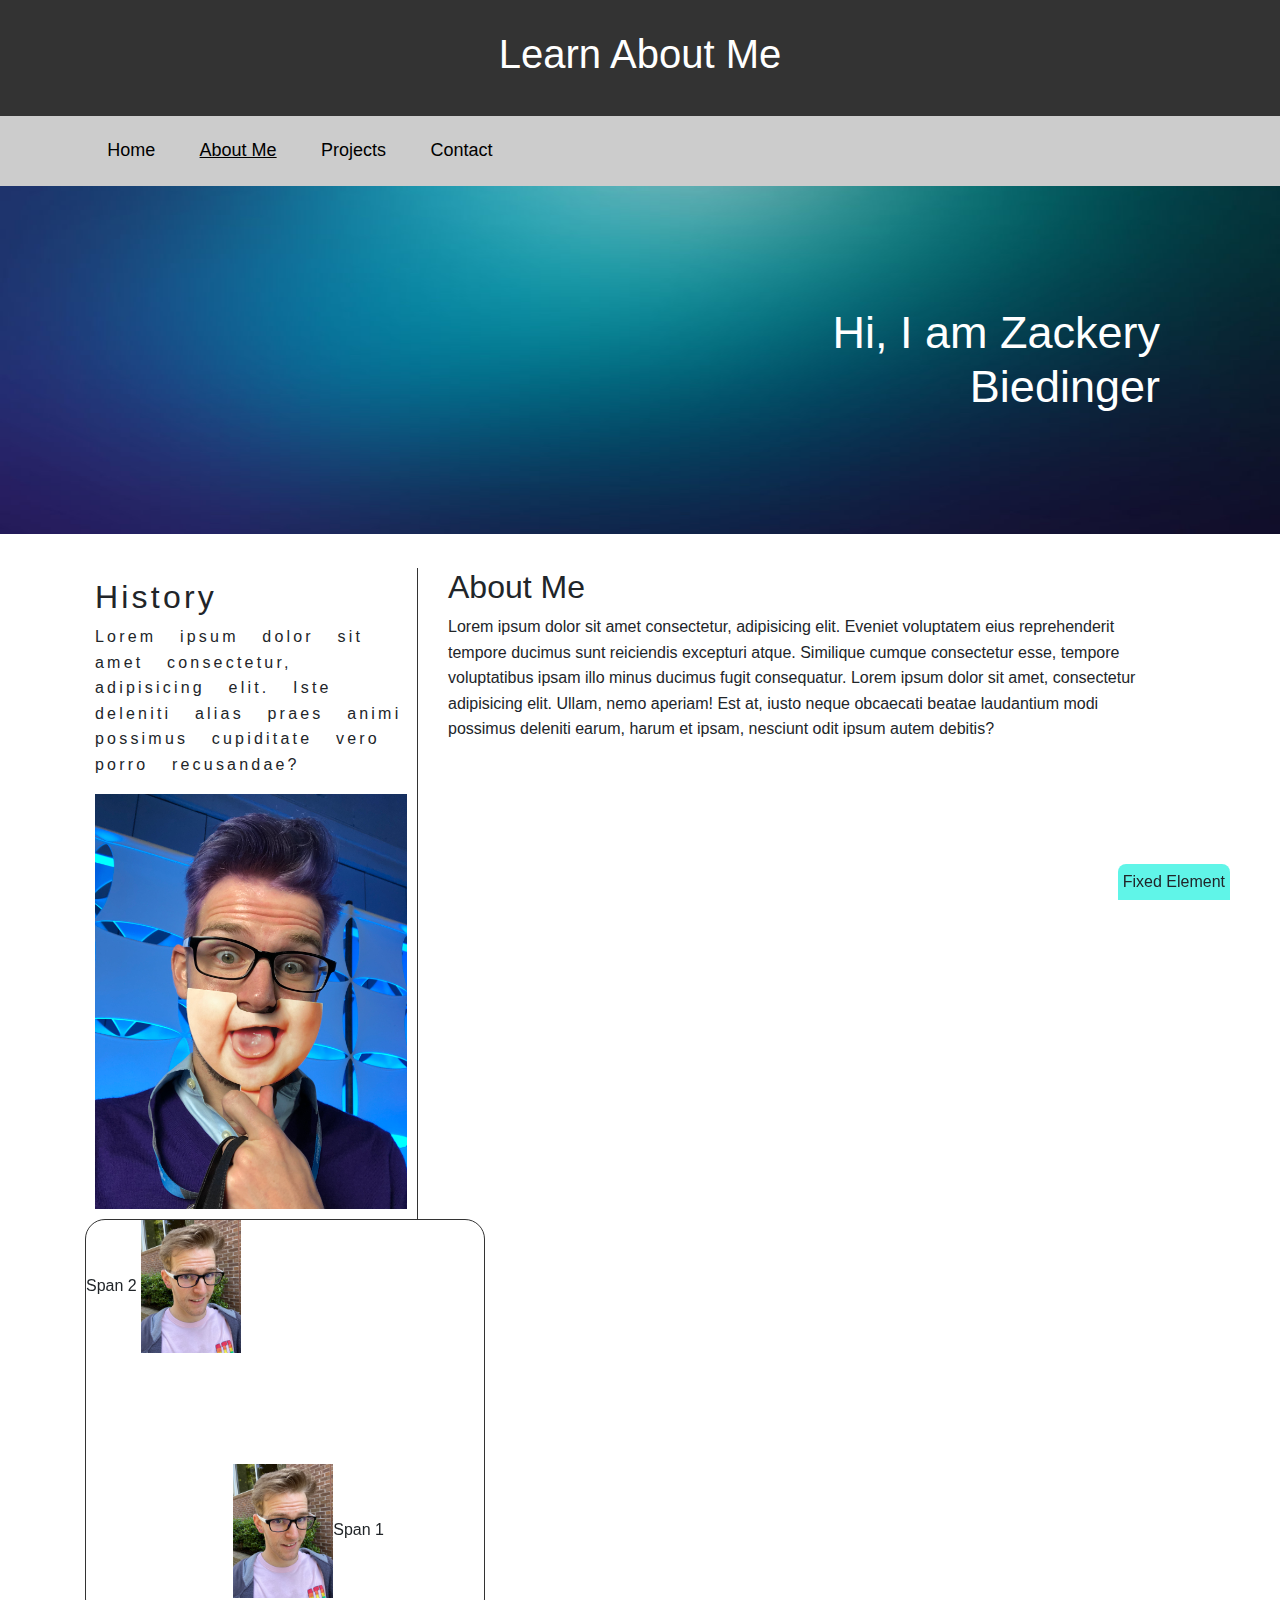
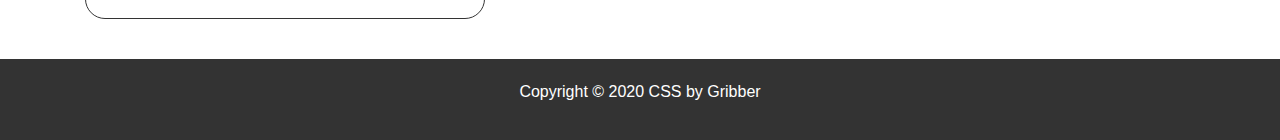
==== about.html @ 501b7749 "Initial Commit" ====
<!DOCTYPE html>
<html lang="en">
    <head>
        <meta charset="UTF-8">
        <meta name="viewport" content="width=device-width, initial-scale=1.0">

        <link rel="stylesheet" href="https://stackpath.bootstrapcdn.com/bootstrap/4.3.1/css/bootstrap.min.css" integrity="sha384-ggOyR0iXCbMQv3Xipma34MD+dH/1fQ784/j6cY/iJTQUOhcWr7x9JvoRxT2MZw1T" crossorigin="anonymous">
        <link rel="stylesheet" href="./CSS/styles.css">

        <title>Zack's Porfolio</title>
        <meta name="keywords" content="zack, portfolio, projects">
        <meta name="author" content="Zack">
    </head>
    <body>
        <header id="mainHeader">
            <div class="container">
                <h1>Learn About Me</h1>
            </div>
        </header>
        
        <nav id="mainNav">
            <div class="container">
                <ul>
                    <li><a href="index.html">Home</a></li>
                    <li class="active"><a href="about.html">About Me</a></li>
                    <li><a href="projects.html">Projects</a></li>
                    <li><a href="contact.html">Contact</a></li>
                </ul>
            </div>
        </nav>

        <section id="jumbo">
            <h1>
                Hi, I am Zackery<br>Biedinger
            </h1>
        </section>
        <br>

        <div class="container">
            <aside id="sidebar">
                <h2>History</h2>
                <p>Lorem ipsum dolor sit amet consectetur, adipisicing elit. Iste deleniti alias praes animi possimus cupiditate vero porro recusandae?</p>
                <img src="images\IMG_0447.JPG" width=100%>

            </aside>
            
            <section id="main">
                <h2>About Me</h2>
                <p>Lorem ipsum dolor sit amet consectetur, adipisicing elit. Eveniet voluptatem eius reprehenderit tempore ducimus sunt reiciendis excepturi atque. Similique cumque consectetur esse, tempore voluptatibus ipsam illo minus ducimus fugit consequatur.
                Lorem ipsum dolor sit amet, consectetur adipisicing elit. Ullam, nemo aperiam! Est at, iusto neque obcaecati beatae laudantium modi possimus deleniti earum, harum et ipsam, nesciunt odit ipsum autem debitis?
                </p>
                
            </section>
            
            <div class="clearFix"></div>
            <div id="pExample">
                <span><img src="images\IMG_0942.jpeg" width=100>Span 1</span>
                <span>Span 2</span>
                <img src="images\IMG_0942.jpeg" width=100>

            </div>
        </div>
        
        <div id="fixed">Fixed Element</div>

        <footer id="mainFooter">
            <p>Copyright &copy; 2020 CSS by Gribber</p>
        </footer>
    </body>
</html>
---- CSS/styles.css ----
body{
    font-family: Arial, Helvetica, sans-serif;
    font-size: 16px;
    line-height: 1.6em;
    margin: 0%;
}

.container{
    width: 95%;
    margin: auto;
    overflow: hidden;
}
.active {
    text-decoration: underline;
}

.clearFix{
    clear: both;
}

#mainHeader{
    background: #333;
    min-height: 80px;
    color: white;
    text-align: center;
}
#mainHeader h1{
    padding: 30px;
}
#mainNav{
    background: #ccc;
    color: black;
    position: -webkit-sticky;
    position: sticky;
    top: 0;
}
#mainNav ul{
    padding: 0%;
    margin: 0%;
    list-style: none;
}
#mainNav li{
    display: inline;
    float: left;
    padding: 2%;
    text-align: center;
}
#mainNav a{
    color: black;
    text-decoration: none;
    position: center;
    font-size: 18px;
}
#mainNav li:hover {
    background: #aaa;
}
#jumbo{
    background-image: url('../images/03-deep-blue-1024x576.jpg');
    background-position: center center;
    background-size: 100% 100%;
    min-height: 300px;
    text-align: right;
}
#jumbo h1{
    color: white;
    font-size: 45px;
    padding: 120px;
}
#main{
    float: right;
    width: 70%;
    padding: 0 30px;
    box-sizing: border-box;
}

#sidebar{
    float: left;
    width: 30%;
    padding: 10px;
    border-right: 1px solid #333;
    box-sizing: border-box;
    letter-spacing: 0.2em;
    word-spacing: 1em;
}
#mainFooter{
    background-color: #333;
    color: #fff;
    padding: 20px;
    margin-top: 40px;
    text-align: center;

}
#pExample{
    width: 400px;
    height: 400px;
    border: 1px solid #333;
    border-radius: 20px;
    position: relative;
}
#pExample span:first-child{
    position: absolute;
    bottom: 20px;
    right: 100px;
}
#pExample span:last-child{
    position: absolute;
    top: 100px;
    left: 30px;
    font-weight: 800;
    text-decoration: underline;
}
#fixed{
    position: fixed;
    bottom: 0;
    right: 50px;
    background: #08f0dca4;
    padding: 5px;
    border-radius: 0.5em 0.5em 0 0;
}
@media (max-width:600px){
    #main, #sidebar{
        width: 100%;
        float: none;
        border: none;
        border-bottom: 1px solid #333;

    }
}


/* p{
    border: 3px solid green;
    padding: 10px 20px;
    margin: 40px;
} */
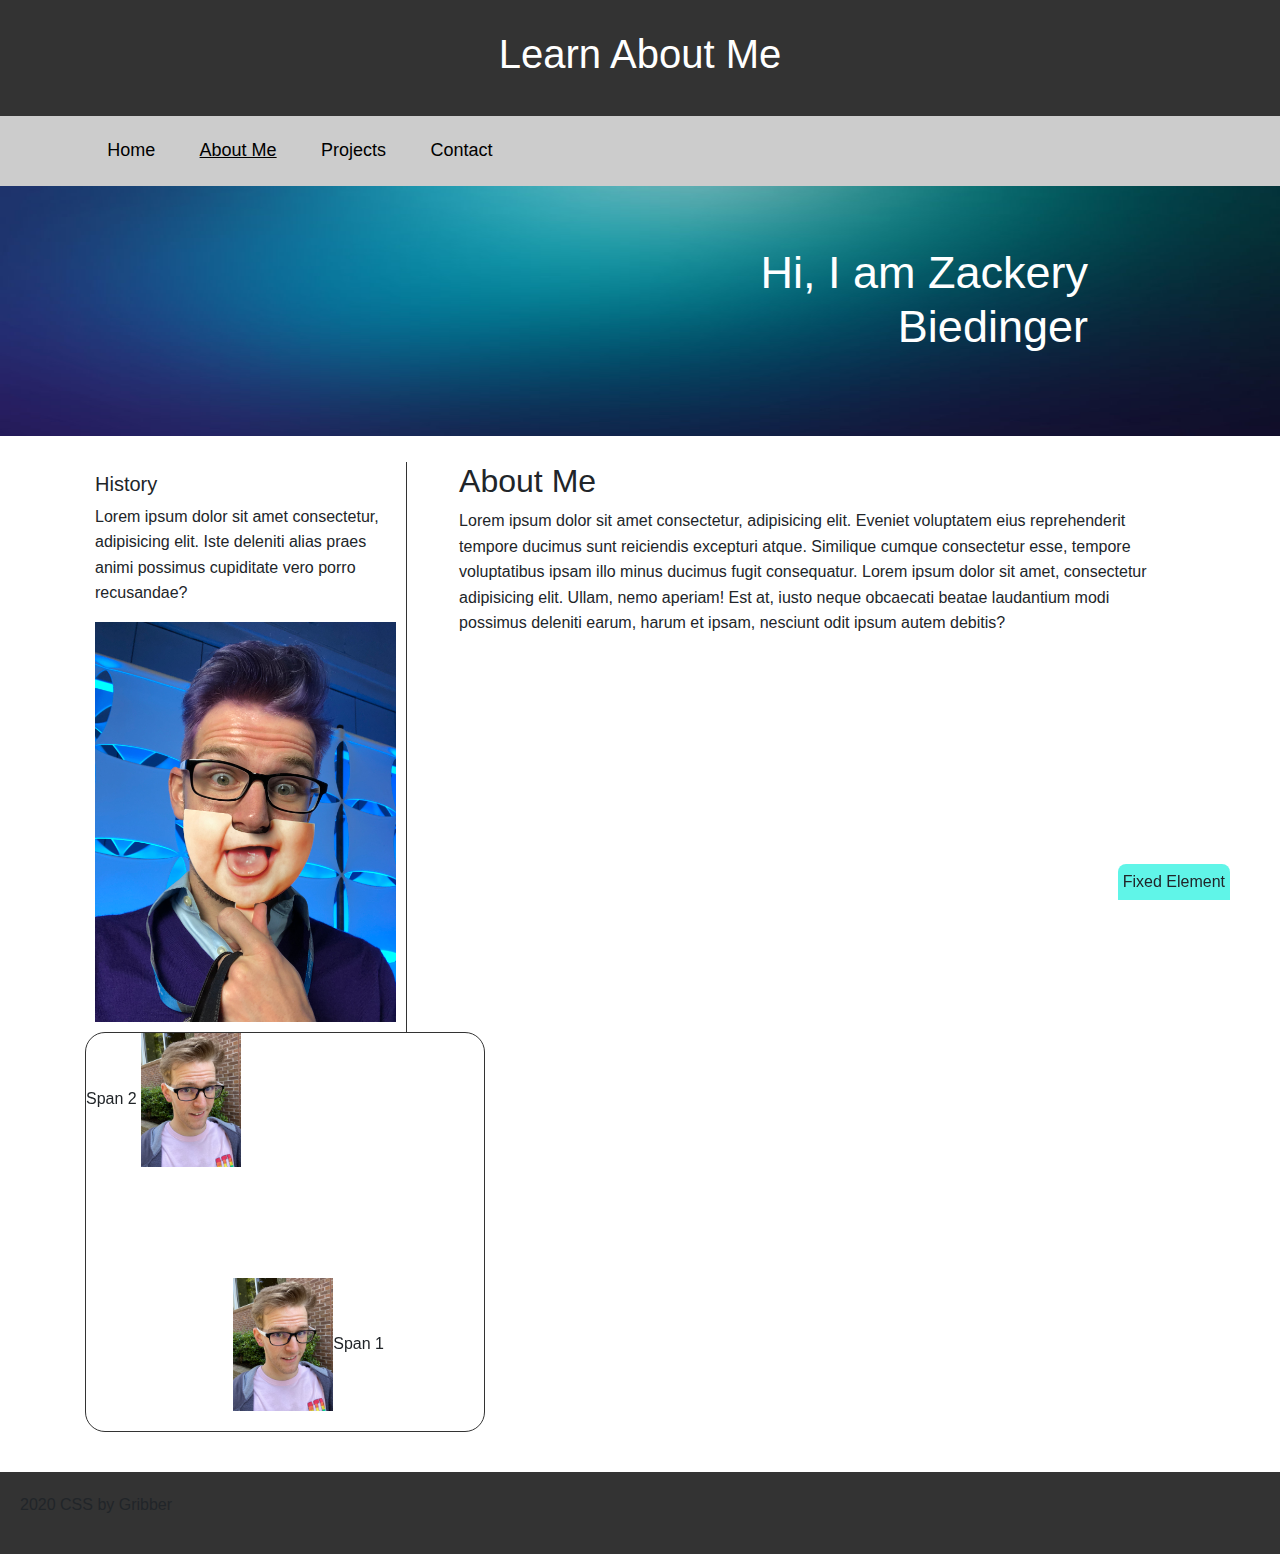
==== commit 8b1d90ec: "Updates to contact and project pages" ====
--- a/about.html
+++ b/about.html
@@ -64,7 +64,7 @@
         <div id="fixed">Fixed Element</div>
 
         <footer id="mainFooter">
-            <p>Copyright &copy; 2020 CSS by Gribber</p>
+            <p>2020 CSS by Gribber</p>
         </footer>
     </body>
 </html>--- a/CSS/styles.css
+++ b/CSS/styles.css
@@ -13,7 +13,9 @@
 .active {
     text-decoration: underline;
 }
-
+.textFade{
+    color: #ccc;
+}
 .clearFix{
     clear: both;
 }
@@ -58,37 +60,65 @@
     background-image: url('../images/03-deep-blue-1024x576.jpg');
     background-position: center center;
     background-size: 100% 100%;
-    min-height: 300px;
+    min-height: 250px;
     text-align: right;
 }
 #jumbo h1{
     color: white;
     font-size: 45px;
-    padding: 120px;
+    padding-top: 60px;
+    padding-right: 15%;
+}
+#jumbo p{
+    color: rgba(255, 255, 255, 0.5);
+    padding-right: 15%;
 }
 #main{
     float: right;
-    width: 70%;
+    width: 69%;
     padding: 0 30px;
     box-sizing: border-box;
 }
 
 #sidebar{
     float: left;
-    width: 30%;
+    width: 29%;
     padding: 10px;
+    margin-right: 2%;
     border-right: 1px solid #333;
     box-sizing: border-box;
-    letter-spacing: 0.2em;
-    word-spacing: 1em;
+    /* letter-spacing: 0.2em; */
+    /* word-spacing: 1em; */
+}
+#sidebar h2{
+    font-size: 20px;
+}
+#sidebar a{
+    color: black;
+}
+#sidebar a:hover{
+    color: #00b1a2;
 }
 #mainFooter{
     background-color: #333;
-    color: #fff;
     padding: 20px;
     margin-top: 40px;
-    text-align: center;
-
+    position: center;
+}
+#mainFooter ul{
+    padding: 0%;
+    margin: 0%;
+    list-style: none;
+}
+#mainFooter li{
+    display: inline;
+    float: right;
+    padding: 1%;
+}
+#mainFooter a{
+    color: #fff;
+    text-decoration: none;
+    font-size: 18px;
 }
 #pExample{
     width: 400px;
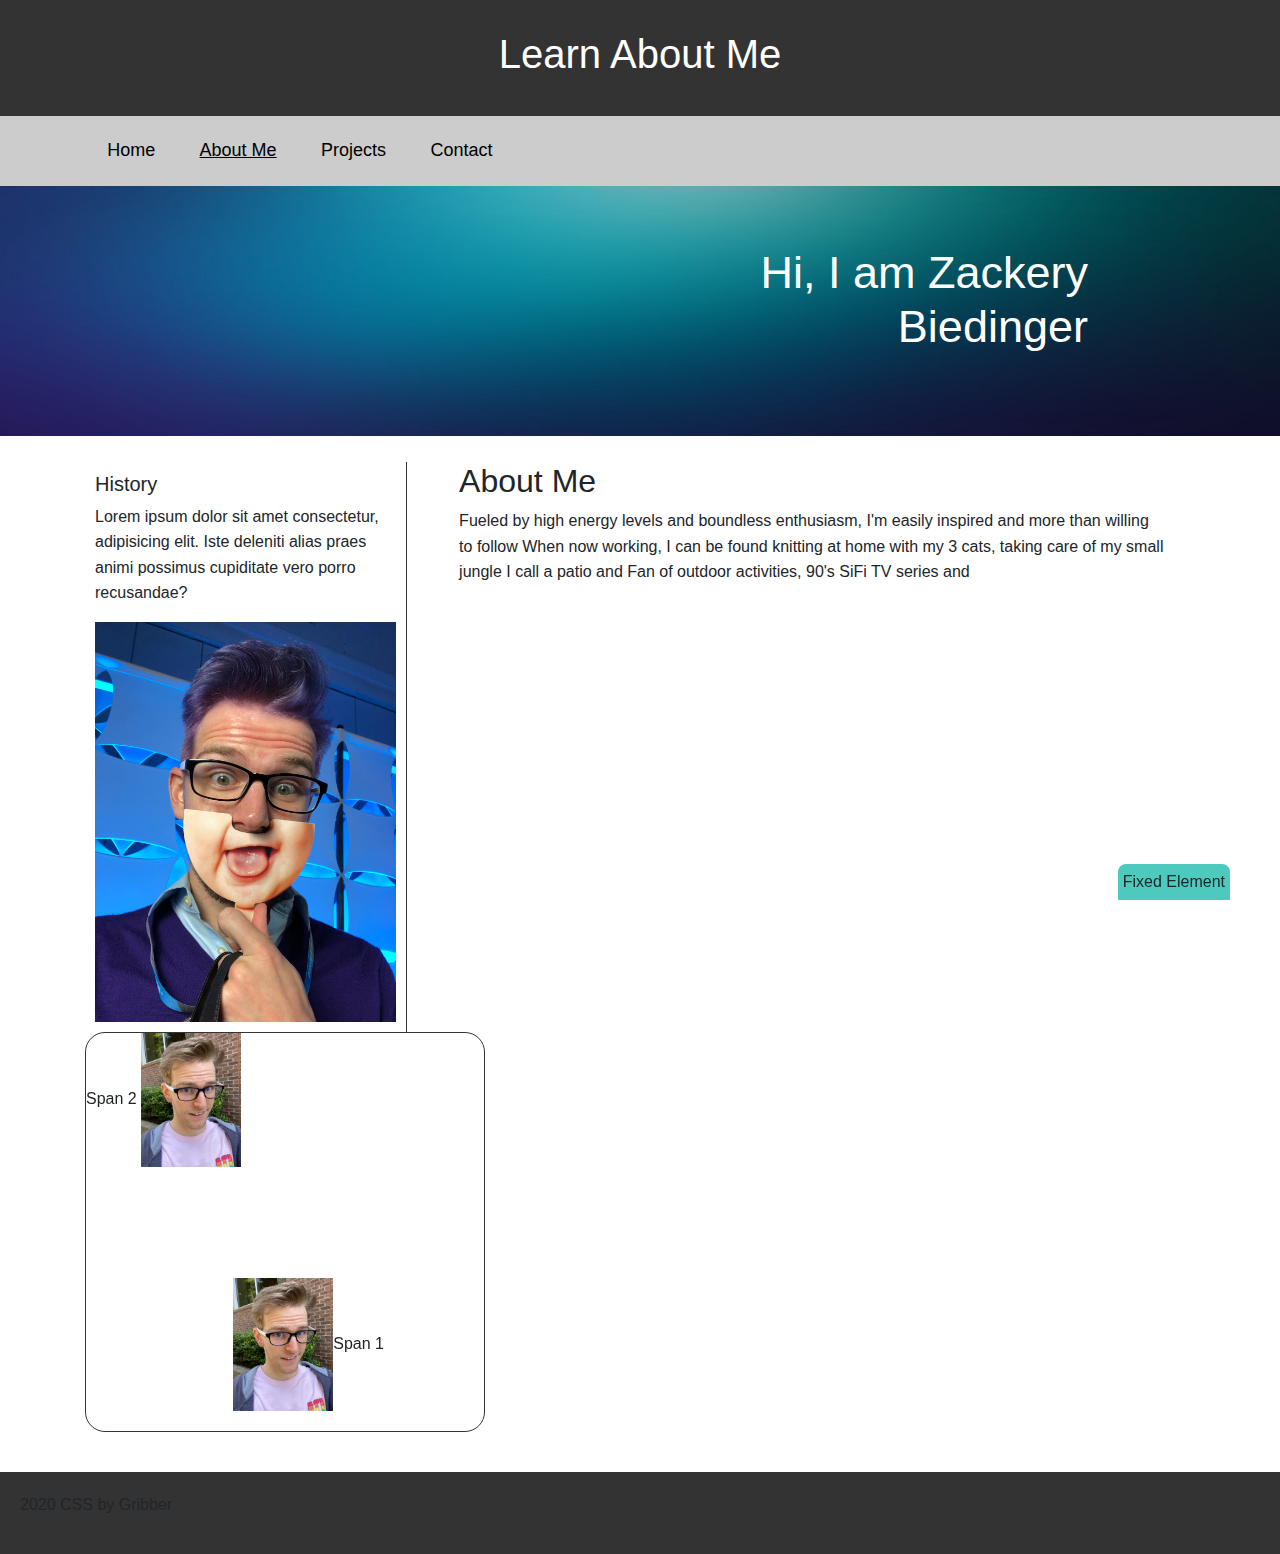
==== commit 6bb5834d: "added test content for pages" ====
--- a/about.html
+++ b/about.html
@@ -5,6 +5,7 @@
         <meta name="viewport" content="width=device-width, initial-scale=1.0">
 
         <link rel="stylesheet" href="https://stackpath.bootstrapcdn.com/bootstrap/4.3.1/css/bootstrap.min.css" integrity="sha384-ggOyR0iXCbMQv3Xipma34MD+dH/1fQ784/j6cY/iJTQUOhcWr7x9JvoRxT2MZw1T" crossorigin="anonymous">
+        
         <link rel="stylesheet" href="./CSS/styles.css">
 
         <title>Zack's Porfolio</title>
@@ -46,8 +47,12 @@
             
             <section id="main">
                 <h2>About Me</h2>
-                <p>Lorem ipsum dolor sit amet consectetur, adipisicing elit. Eveniet voluptatem eius reprehenderit tempore ducimus sunt reiciendis excepturi atque. Similique cumque consectetur esse, tempore voluptatibus ipsam illo minus ducimus fugit consequatur.
-                Lorem ipsum dolor sit amet, consectetur adipisicing elit. Ullam, nemo aperiam! Est at, iusto neque obcaecati beatae laudantium modi possimus deleniti earum, harum et ipsam, nesciunt odit ipsum autem debitis?
+                <p>
+                    Fueled by high energy levels and boundless enthusiasm, I'm easily inspired and more than willing to follow
+
+                    When now working, I can be found knitting at home with my 3 cats, taking care of my small jungle I call a patio and 
+
+                    Fan of outdoor activities, 90's SiFi TV series and 
                 </p>
                 
             </section>
--- a/CSS/styles.css
+++ b/CSS/styles.css
@@ -14,7 +14,7 @@
     text-decoration: underline;
 }
 .textFade{
-    color: #ccc;
+    color: rgb(172, 170, 170);
 }
 .clearFix{
     clear: both;
@@ -143,7 +143,7 @@
     position: fixed;
     bottom: 0;
     right: 50px;
-    background: #08f0dca4;
+    background: #00b1a2b2;
     padding: 5px;
     border-radius: 0.5em 0.5em 0 0;
 }
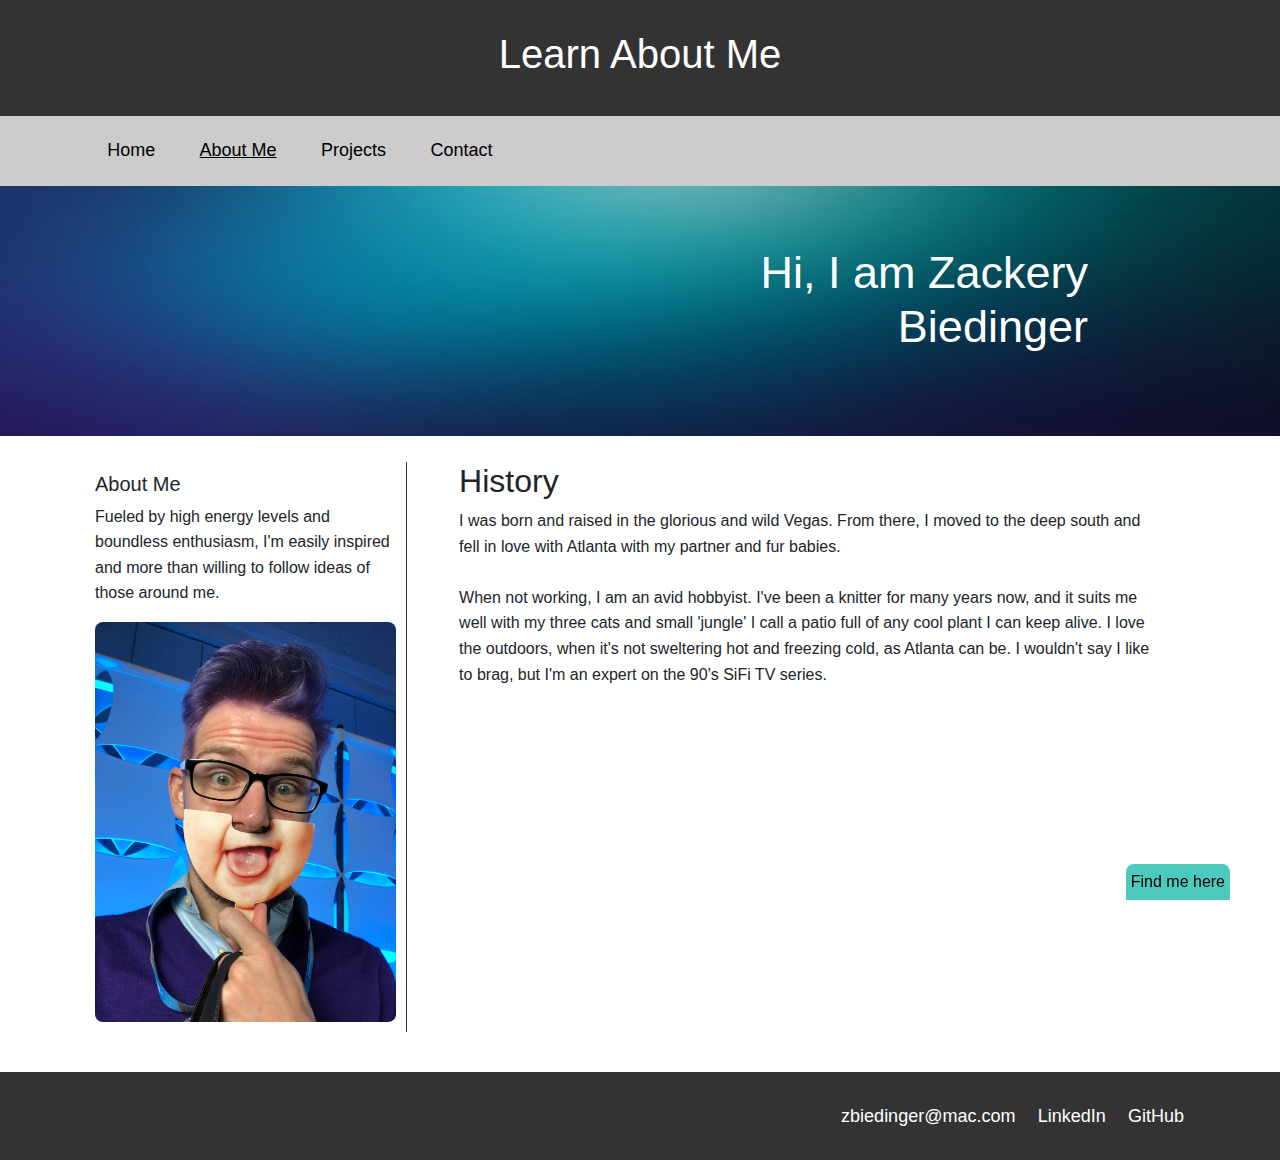
==== commit 5e66d867: "Data data update" ====
--- a/about.html
+++ b/about.html
@@ -39,37 +39,37 @@
 
         <div class="container">
             <aside id="sidebar">
-                <h2>History</h2>
-                <p>Lorem ipsum dolor sit amet consectetur, adipisicing elit. Iste deleniti alias praes animi possimus cupiditate vero porro recusandae?</p>
+                <h2>About Me</h2>
+                <p>Fueled by high energy levels and boundless enthusiasm, I'm easily inspired and more than willing to follow ideas of those around me.</p>
                 <img src="images\IMG_0447.JPG" width=100%>
 
             </aside>
             
             <section id="main">
-                <h2>About Me</h2>
+                <h2>History</h2>
                 <p>
-                    Fueled by high energy levels and boundless enthusiasm, I'm easily inspired and more than willing to follow
-
-                    When now working, I can be found knitting at home with my 3 cats, taking care of my small jungle I call a patio and 
-
-                    Fan of outdoor activities, 90's SiFi TV series and 
+                    I was born and raised in the glorious and wild Vegas. From there, I moved to the deep south and fell in love with Atlanta with my partner and fur babies. 
+                    <br>
+                    <br>
+                    When not working, I am an avid hobbyist. I've been a knitter for many years now, and it suits me well with my three cats and small 'jungle' I call a patio full of any cool plant I can keep alive. I love the outdoors, when it's not sweltering hot and freezing cold, as Atlanta can be. I wouldn't say I like to brag, but I'm an expert on the 90's SiFi TV series.  
                 </p>
                 
             </section>
             
             <div class="clearFix"></div>
-            <div id="pExample">
-                <span><img src="images\IMG_0942.jpeg" width=100>Span 1</span>
-                <span>Span 2</span>
-                <img src="images\IMG_0942.jpeg" width=100>
-
-            </div>
+            
         </div>
         
-        <div id="fixed">Fixed Element</div>
+        <div id="fixed"><a href="contact.html">Find me here</a></div>
 
         <footer id="mainFooter">
-            <p>2020 CSS by Gribber</p>
+            <div class="container">
+                <ul>
+                    <li><a href="https://github.com/zbiedinger">GitHub</a></li>
+                    <li> <a href="https://www.linkedin.com/in/zackery-biedinger/">LinkedIn</a></li>
+                    <li><a href="contact.html">zbiedinger@mac.com</a></li>
+                </ul>
+            </div>
         </footer>
     </body>
 </html>--- a/CSS/styles.css
+++ b/CSS/styles.css
@@ -4,7 +4,9 @@
     line-height: 1.6em;
     margin: 0%;
 }
-
+ img{
+     border-radius: 0.5em;
+ }
 .container{
     width: 95%;
     margin: auto;
@@ -147,6 +149,9 @@
     padding: 5px;
     border-radius: 0.5em 0.5em 0 0;
 }
+#fixed a{
+    color: black;
+}
 @media (max-width:600px){
     #main, #sidebar{
         width: 100%;
